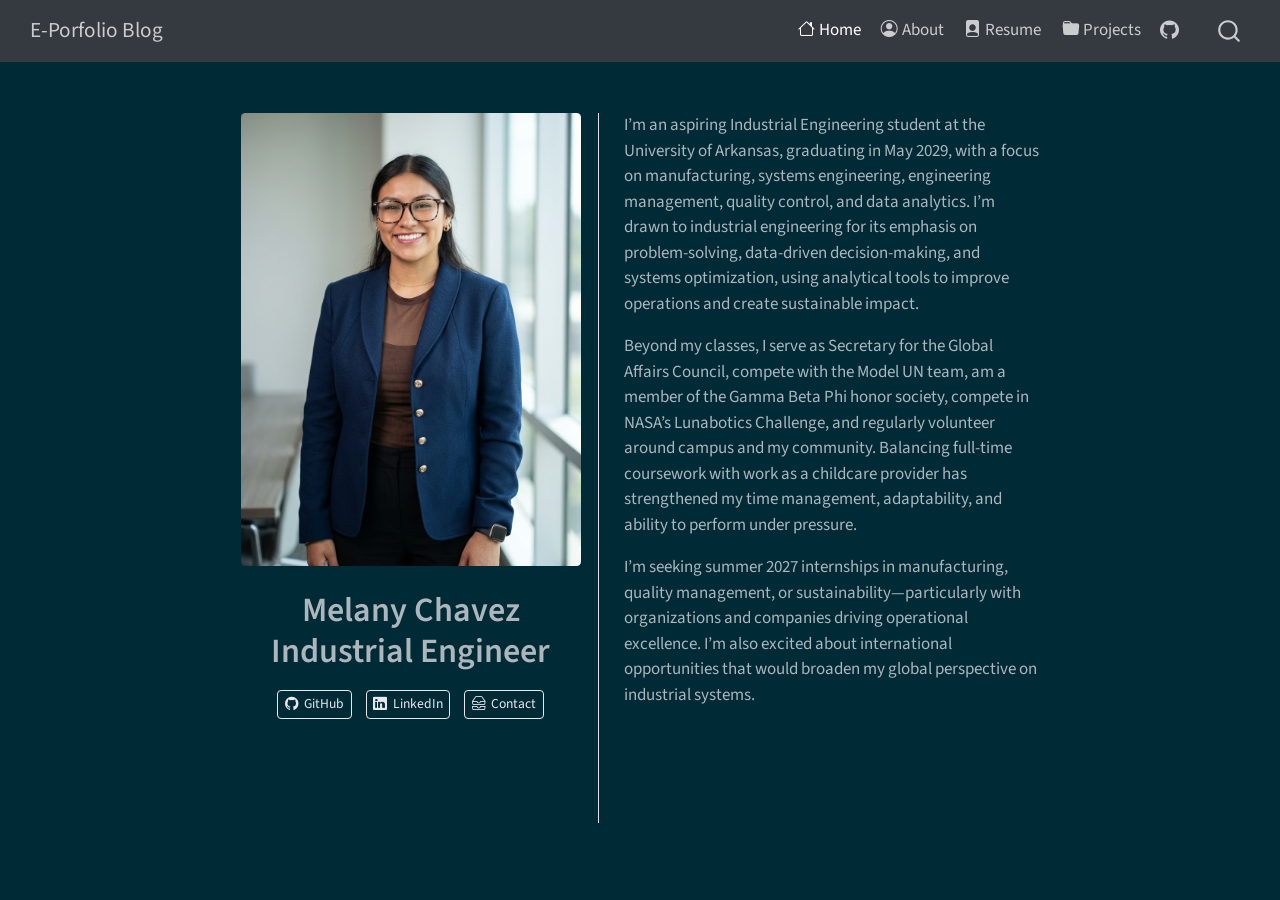
==== docs/index.html @ fdc938cd "Initial commit" ====
<!DOCTYPE html>
<html xmlns="http://www.w3.org/1999/xhtml" lang="en" xml:lang="en"><head>

<meta charset="utf-8">
<meta name="generator" content="quarto-1.9.38">

<meta name="viewport" content="width=device-width, initial-scale=1.0, user-scalable=yes">


<title>Melany Chavez Industrial Engineer – E-Porfolio Blog</title>
<style>
/* Default styles provided by pandoc.
** See https://pandoc.org/MANUAL.html#variables-for-html for config info.
*/
code{white-space: pre-wrap;}
span.smallcaps{font-variant: small-caps;}
div.columns{display: flex; gap: min(4vw, 1.5em);}
div.column{flex: auto; overflow-x: auto;}
div.hanging-indent{margin-left: 1.5em; text-indent: -1.5em;}
ul.task-list{list-style: none;}
ul.task-list li input[type="checkbox"] {
  width: 0.8em;
  margin: 0 0.8em 0.2em -1em; /* quarto-specific, see https://github.com/quarto-dev/quarto-cli/issues/4556 */ 
  vertical-align: middle;
}
</style>


<script src="site_libs/quarto-nav/quarto-nav.js"></script>
<script src="site_libs/quarto-nav/headroom.min.js"></script>
<script src="site_libs/clipboard/clipboard.min.js"></script>
<script src="site_libs/quarto-search/autocomplete.umd.js"></script>
<script src="site_libs/quarto-search/fuse.min.js"></script>
<script src="site_libs/quarto-search/quarto-search.js"></script>
<meta name="quarto:offset" content="./">
<script src="site_libs/quarto-html/quarto.js" type="module"></script>
<script src="site_libs/quarto-html/tabsets/tabsets.js" type="module"></script>
<script src="site_libs/quarto-html/popper.min.js"></script>
<script src="site_libs/quarto-html/tippy.umd.min.js"></script>
<link href="site_libs/quarto-html/tippy.css" rel="stylesheet">
<link href="site_libs/quarto-html/quarto-syntax-highlighting-dark-0a6b7249c26820e032cb0bd839ff02b1.css" rel="stylesheet" id="quarto-text-highlighting-styles">
<script src="site_libs/bootstrap/bootstrap.min.js"></script>
<link href="site_libs/bootstrap/bootstrap-icons.css" rel="stylesheet">
<link href="site_libs/bootstrap/bootstrap-25594543a0b82430c9b0b047752f0dde.min.css" rel="stylesheet" append-hash="true" id="quarto-bootstrap" data-mode="dark">
<script id="quarto-search-options" type="application/json">{
  "location": "navbar",
  "copy-button": false,
  "collapse-after": 3,
  "panel-placement": "end",
  "type": "overlay",
  "limit": 50,
  "keyboard-shortcut": [
    "f",
    "/",
    "s"
  ],
  "show-item-context": false,
  "language": {
    "search-no-results-text": "No results",
    "search-matching-documents-text": "matching documents",
    "search-copy-link-title": "Copy link to search",
    "search-hide-matches-text": "Hide additional matches",
    "search-more-match-text": "more match in this document",
    "search-more-matches-text": "more matches in this document",
    "search-clear-button-title": "Clear",
    "search-text-placeholder": "",
    "search-detached-cancel-button-title": "Cancel",
    "search-submit-button-title": "Submit",
    "search-label": "Search"
  }
}</script>


<link rel="stylesheet" href="styles.css">
</head>

<body class="nav-fixed fullcontent quarto-light">

<div id="quarto-search-results"></div>
  <header id="quarto-header" class="headroom fixed-top">
    <nav class="navbar navbar-expand-lg " data-bs-theme="dark">
      <div class="navbar-container container-fluid">
      <div class="navbar-brand-container mx-auto">
    <a class="navbar-brand" href="./index.html">
    <span class="navbar-title">E-Porfolio Blog</span>
    </a>
  </div>
            <div id="quarto-search" class="" title="Search"></div>
          <button class="navbar-toggler" type="button" data-bs-toggle="collapse" data-bs-target="#navbarCollapse" aria-controls="navbarCollapse" role="menu" aria-expanded="false" aria-label="Toggle navigation" onclick="if (window.quartoToggleHeadroom) { window.quartoToggleHeadroom(); }">
  <span class="navbar-toggler-icon"></span>
</button>
          <div class="collapse navbar-collapse" id="navbarCollapse">
            <ul class="navbar-nav navbar-nav-scroll ms-auto">
  <li class="nav-item">
    <a class="nav-link active" href="./index.html" aria-current="page"> <i class="bi bi-house" role="img">
</i> 
<span class="menu-text">Home</span></a>
  </li>  
  <li class="nav-item">
    <a class="nav-link" href="./about.html"> <i class="bi bi-person-circle" role="img">
</i> 
<span class="menu-text">About</span></a>
  </li>  
  <li class="nav-item">
    <a class="nav-link" href="./resume.html"> <i class="bi bi-file-person-fill" role="img">
</i> 
<span class="menu-text">Resume</span></a>
  </li>  
  <li class="nav-item">
    <a class="nav-link" href="./projects.html"> <i class="bi bi-folder-fill" role="img">
</i> 
<span class="menu-text">Projects</span></a>
  </li>  
  <li class="nav-item compact">
    <a class="nav-link" href="https://github.com/MelChaCas"> <i class="bi bi-github" role="img" aria-label="GitHub">
</i> 
<span class="menu-text"></span></a>
  </li>  
  <li class="nav-item compact">
    <a class="nav-link" href="https://www.linkedin.com/in/melany-chavez-castillo/"> <i class="bi bi-linkedIn" role="img" aria-label="LinkedIn">
</i> 
<span class="menu-text"></span></a>
  </li>  
</ul>
          </div> <!-- /navcollapse -->
            <div class="quarto-navbar-tools">
</div>
      </div> <!-- /container-fluid -->
    </nav>
</header>
<!-- content -->
<div id="quarto-content" class="quarto-container page-columns page-rows-contents page-layout-article page-navbar">
<!-- sidebar -->
<!-- margin-sidebar -->
    
<!-- main -->
<div class="quarto-about-trestles">
  <div class="about-entity">
    <img src="head.shot.2.jpg" class="about-image
  rounded " style="width: 20em;">
<header id="title-block-header" class="quarto-title-block default">
<div class="quarto-title">
<h1 class="title">Melany Chavez Industrial Engineer</h1>
</div>
<div class="quarto-title-meta">
  </div>
</header>
    <div class="about-links">
  <a href="https://github.com/MelChaCas]" class="about-link" rel="" target="">
    <i class="bi bi-github"></i>
     <span class="about-link-text">GitHub</span>
  </a>
  <a href="https://www.linkedin.com/in/melany-chavez-castillo/]" class="about-link" rel="" target="">
    <i class="bi bi-linkedin"></i>
     <span class="about-link-text">LinkedIn</span>
  </a>
  <a href="mailto:[mchavez3@uark.edu]" class="about-link" rel="" target="">
    <i class="bi bi-inboxes"></i>
     <span class="about-link-text">Contact</span>
  </a>
</div>
  </div>
  <div class="about-contents"><main class="content" id="quarto-document-content">
<p>I’m an aspiring Industrial Engineering student at the University of Arkansas, graduating in May 2029, with a focus on manufacturing, systems engineering, engineering management, quality control, and data analytics. I’m drawn to industrial engineering for its emphasis on problem-solving, data-driven decision-making, and systems optimization, using analytical tools to improve operations and create sustainable impact.</p>
<p>Beyond my classes, I serve as Secretary for the Global Affairs Council, compete with the Model UN team, am a member of the Gamma Beta Phi honor society, compete in NASA’s Lunabotics Challenge, and regularly volunteer around campus and my community. Balancing full-time coursework with work as a childcare provider has strengthened my time management, adaptability, and ability to perform under pressure.</p>
<p>I’m seeking summer 2027 internships in manufacturing, quality management, or sustainability—particularly with organizations and companies driving operational excellence. I’m also excited about international opportunities that would broaden my global perspective on industrial systems.</p>


</main></div>
</div>
 <!-- /main -->
<script id="quarto-html-after-body" type="application/javascript">
  window.document.addEventListener("DOMContentLoaded", function (event) {
    const isCodeAnnotation = (el) => {
      for (const clz of el.classList) {
        if (clz.startsWith('code-annotation-')) {                     
          return true;
        }
      }
      return false;
    }
    const onCopySuccess = function(e) {
      // button target
      const button = e.trigger;
      // don't keep focus
      button.blur();
      // flash "checked"
      button.classList.add('code-copy-button-checked');
      var currentTitle = button.getAttribute("title");
      button.setAttribute("title", "Copied!");
      let tooltip;
      if (window.bootstrap) {
        button.setAttribute("data-bs-toggle", "tooltip");
        button.setAttribute("data-bs-placement", "left");
        button.setAttribute("data-bs-title", "Copied!");
        tooltip = new bootstrap.Tooltip(button, 
          { trigger: "manual", 
            customClass: "code-copy-button-tooltip",
            offset: [0, -8]});
        tooltip.show();    
      }
      setTimeout(function() {
        if (tooltip) {
          tooltip.hide();
          button.removeAttribute("data-bs-title");
          button.removeAttribute("data-bs-toggle");
          button.removeAttribute("data-bs-placement");
        }
        button.setAttribute("title", currentTitle);
        button.classList.remove('code-copy-button-checked');
      }, 1000);
      // clear code selection
      e.clearSelection();
    }
    const getTextToCopy = function(trigger) {
      const outerScaffold = trigger.parentElement.cloneNode(true);
      const codeEl = outerScaffold.querySelector('code');
      for (const childEl of codeEl.children) {
        if (isCodeAnnotation(childEl)) {
          childEl.remove();
        }
      }
      return codeEl.innerText;
    }
    const clipboard = new window.ClipboardJS('.code-copy-button:not([data-in-quarto-modal])', {
      text: getTextToCopy
    });
    clipboard.on('success', onCopySuccess);
    if (window.document.getElementById('quarto-embedded-source-code-modal')) {
      const clipboardModal = new window.ClipboardJS('.code-copy-button[data-in-quarto-modal]', {
        text: getTextToCopy,
        container: window.document.getElementById('quarto-embedded-source-code-modal')
      });
      clipboardModal.on('success', onCopySuccess);
    }
      var localhostRegex = new RegExp(/^(?:http|https):\/\/localhost\:?[0-9]*\//);
      var mailtoRegex = new RegExp(/^mailto:/);
        var filterRegex = new RegExp('/' + window.location.host + '/');
      var isInternal = (href) => {
          return filterRegex.test(href) || localhostRegex.test(href) || mailtoRegex.test(href);
      }
      // Inspect non-navigation links and adorn them if external
     var links = window.document.querySelectorAll('a[href]:not(.nav-link):not(.navbar-brand):not(.toc-action):not(.sidebar-link):not(.sidebar-item-toggle):not(.pagination-link):not(.no-external):not([aria-hidden]):not(.dropdown-item):not(.quarto-navigation-tool):not(.about-link)');
      for (var i=0; i<links.length; i++) {
        const link = links[i];
        if (!isInternal(link.href)) {
          // undo the damage that might have been done by quarto-nav.js in the case of
          // links that we want to consider external
          if (link.dataset.originalHref !== undefined) {
            link.href = link.dataset.originalHref;
          }
        }
      }
    function tippyHover(el, contentFn, onTriggerFn, onUntriggerFn) {
      const config = {
        allowHTML: true,
        maxWidth: 500,
        delay: 100,
        arrow: false,
        appendTo: function(el) {
            return el.parentElement;
        },
        interactive: true,
        interactiveBorder: 10,
        theme: 'quarto',
        placement: 'bottom-start',
      };
      if (contentFn) {
        config.content = contentFn;
      }
      if (onTriggerFn) {
        config.onTrigger = onTriggerFn;
      }
      if (onUntriggerFn) {
        config.onUntrigger = onUntriggerFn;
      }
      window.tippy(el, config); 
    }
    const noterefs = window.document.querySelectorAll('a[role="doc-noteref"]');
    for (var i=0; i<noterefs.length; i++) {
      const ref = noterefs[i];
      tippyHover(ref, function() {
        // use id or data attribute instead here
        let href = ref.getAttribute('data-footnote-href') || ref.getAttribute('href');
        try { href = new URL(href).hash; } catch {}
        const id = href.replace(/^#\/?/, "");
        const note = window.document.getElementById(id);
        if (note) {
          return note.innerHTML;
        } else {
          return "";
        }
      });
    }
    const xrefs = window.document.querySelectorAll('a.quarto-xref');
    const processXRef = (id, note) => {
      // Strip column container classes
      const stripColumnClz = (el) => {
        el.classList.remove("page-full", "page-columns");
        if (el.children) {
          for (const child of el.children) {
            stripColumnClz(child);
          }
        }
      }
      stripColumnClz(note)
      if (id === null || id.startsWith('sec-')) {
        // Special case sections, only their first couple elements
        const container = document.createElement("div");
        if (note.children && note.children.length > 2) {
          container.appendChild(note.children[0].cloneNode(true));
          for (let i = 1; i < note.children.length; i++) {
            const child = note.children[i];
            if (child.tagName === "P" && child.innerText === "") {
              continue;
            } else {
              container.appendChild(child.cloneNode(true));
              break;
            }
          }
          if (window.Quarto?.typesetMath) {
            window.Quarto.typesetMath(container);
          }
          return container.innerHTML
        } else {
          if (window.Quarto?.typesetMath) {
            window.Quarto.typesetMath(note);
          }
          return note.innerHTML;
        }
      } else {
        // Remove any anchor links if they are present
        const anchorLink = note.querySelector('a.anchorjs-link');
        if (anchorLink) {
          anchorLink.remove();
        }
        if (window.Quarto?.typesetMath) {
          window.Quarto.typesetMath(note);
        }
        if (note.classList.contains("callout")) {
          return note.outerHTML;
        } else {
          return note.innerHTML;
        }
      }
    }
    for (var i=0; i<xrefs.length; i++) {
      const xref = xrefs[i];
      tippyHover(xref, undefined, function(instance) {
        instance.disable();
        let url = xref.getAttribute('href');
        let hash = undefined; 
        if (url.startsWith('#')) {
          hash = url;
        } else {
          try { hash = new URL(url).hash; } catch {}
        }
        if (hash) {
          const id = hash.replace(/^#\/?/, "");
          const note = window.document.getElementById(id);
          if (note !== null) {
            try {
              const html = processXRef(id, note.cloneNode(true));
              instance.setContent(html);
            } finally {
              instance.enable();
              instance.show();
            }
          } else {
            // See if we can fetch this
            fetch(url.split('#')[0])
            .then(res => res.text())
            .then(html => {
              const parser = new DOMParser();
              const htmlDoc = parser.parseFromString(html, "text/html");
              const note = htmlDoc.getElementById(id);
              if (note !== null) {
                const html = processXRef(id, note);
                instance.setContent(html);
              } 
            }).finally(() => {
              instance.enable();
              instance.show();
            });
          }
        } else {
          // See if we can fetch a full url (with no hash to target)
          // This is a special case and we should probably do some content thinning / targeting
          fetch(url)
          .then(res => res.text())
          .then(html => {
            const parser = new DOMParser();
            const htmlDoc = parser.parseFromString(html, "text/html");
            const note = htmlDoc.querySelector('main.content');
            if (note !== null) {
              // This should only happen for chapter cross references
              // (since there is no id in the URL)
              // remove the first header
              if (note.children.length > 0 && note.children[0].tagName === "HEADER") {
                note.children[0].remove();
              }
              const html = processXRef(null, note);
              instance.setContent(html);
            } 
          }).finally(() => {
            instance.enable();
            instance.show();
          });
        }
      }, function(instance) {
      });
    }
        let selectedAnnoteEl;
        const selectorForAnnotation = ( cell, annotation) => {
          let cellAttr = 'data-code-cell="' + cell + '"';
          let lineAttr = 'data-code-annotation="' +  annotation + '"';
          const selector = 'span[' + cellAttr + '][' + lineAttr + ']';
          return selector;
        }
        const selectCodeLines = (annoteEl) => {
          const doc = window.document;
          const targetCell = annoteEl.getAttribute("data-target-cell");
          const targetAnnotation = annoteEl.getAttribute("data-target-annotation");
          const annoteSpan = window.document.querySelector(selectorForAnnotation(targetCell, targetAnnotation));
          const lines = annoteSpan.getAttribute("data-code-lines").split(",");
          const lineIds = lines.map((line) => {
            return targetCell + "-" + line;
          })
          let top = null;
          let height = null;
          let parent = null;
          if (lineIds.length > 0) {
              //compute the position of the single el (top and bottom and make a div)
              const el = window.document.getElementById(lineIds[0]);
              top = el.offsetTop;
              height = el.offsetHeight;
              parent = el.parentElement.parentElement;
            if (lineIds.length > 1) {
              const lastEl = window.document.getElementById(lineIds[lineIds.length - 1]);
              const bottom = lastEl.offsetTop + lastEl.offsetHeight;
              height = bottom - top;
            }
            if (top !== null && height !== null && parent !== null) {
              // cook up a div (if necessary) and position it 
              let div = window.document.getElementById("code-annotation-line-highlight");
              if (div === null) {
                div = window.document.createElement("div");
                div.setAttribute("id", "code-annotation-line-highlight");
                div.style.position = 'absolute';
                parent.appendChild(div);
              }
              div.style.top = top - 2 + "px";
              div.style.height = height + 4 + "px";
              div.style.left = 0;
              let gutterDiv = window.document.getElementById("code-annotation-line-highlight-gutter");
              if (gutterDiv === null) {
                gutterDiv = window.document.createElement("div");
                gutterDiv.setAttribute("id", "code-annotation-line-highlight-gutter");
                gutterDiv.style.position = 'absolute';
                const codeCell = window.document.getElementById(targetCell);
                const gutter = codeCell.querySelector('.code-annotation-gutter');
                gutter.appendChild(gutterDiv);
              }
              gutterDiv.style.top = top - 2 + "px";
              gutterDiv.style.height = height + 4 + "px";
            }
            selectedAnnoteEl = annoteEl;
          }
        };
        const unselectCodeLines = () => {
          const elementsIds = ["code-annotation-line-highlight", "code-annotation-line-highlight-gutter"];
          elementsIds.forEach((elId) => {
            const div = window.document.getElementById(elId);
            if (div) {
              div.remove();
            }
          });
          selectedAnnoteEl = undefined;
        };
          // Handle positioning of the toggle
      window.addEventListener(
        "resize",
        throttle(() => {
          elRect = undefined;
          if (selectedAnnoteEl) {
            selectCodeLines(selectedAnnoteEl);
          }
        }, 10)
      );
      function throttle(fn, ms) {
      let throttle = false;
      let timer;
        return (...args) => {
          if(!throttle) { // first call gets through
              fn.apply(this, args);
              throttle = true;
          } else { // all the others get throttled
              if(timer) clearTimeout(timer); // cancel #2
              timer = setTimeout(() => {
                fn.apply(this, args);
                timer = throttle = false;
              }, ms);
          }
        };
      }
        // Attach click handler to the DT
        const annoteDls = window.document.querySelectorAll('dt[data-target-cell]');
        for (const annoteDlNode of annoteDls) {
          annoteDlNode.addEventListener('click', (event) => {
            const clickedEl = event.target;
            if (clickedEl !== selectedAnnoteEl) {
              unselectCodeLines();
              const activeEl = window.document.querySelector('dt[data-target-cell].code-annotation-active');
              if (activeEl) {
                activeEl.classList.remove('code-annotation-active');
              }
              selectCodeLines(clickedEl);
              clickedEl.classList.add('code-annotation-active');
            } else {
              // Unselect the line
              unselectCodeLines();
              clickedEl.classList.remove('code-annotation-active');
            }
          });
        }
    const findCites = (el) => {
      const parentEl = el.parentElement;
      if (parentEl) {
        const cites = parentEl.dataset.cites;
        if (cites) {
          return {
            el,
            cites: cites.split(' ')
          };
        } else {
          return findCites(el.parentElement)
        }
      } else {
        return undefined;
      }
    };
    var bibliorefs = window.document.querySelectorAll('a[role="doc-biblioref"]');
    for (var i=0; i<bibliorefs.length; i++) {
      const ref = bibliorefs[i];
      const citeInfo = findCites(ref);
      if (citeInfo) {
        tippyHover(citeInfo.el, function() {
          var popup = window.document.createElement('div');
          citeInfo.cites.forEach(function(cite) {
            var citeDiv = window.document.createElement('div');
            citeDiv.classList.add('hanging-indent');
            citeDiv.classList.add('csl-entry');
            var biblioDiv = window.document.getElementById('ref-' + cite);
            if (biblioDiv) {
              citeDiv.innerHTML = biblioDiv.innerHTML;
            }
            popup.appendChild(citeDiv);
          });
          return popup.innerHTML;
        });
      }
    }
  });
  </script>
</div> <!-- /content -->




</body></html>
---- docs/site_libs/quarto-html/tippy.css ----
.tippy-box[data-animation=fade][data-state=hidden]{opacity:0}[data-tippy-root]{max-width:calc(100vw - 10px)}.tippy-box{position:relative;background-color:#333;color:#fff;border-radius:4px;font-size:14px;line-height:1.4;white-space:normal;outline:0;transition-property:transform,visibility,opacity}.tippy-box[data-placement^=top]>.tippy-arrow{bottom:0}.tippy-box[data-placement^=top]>.tippy-arrow:before{bottom:-7px;left:0;border-width:8px 8px 0;border-top-color:initial;transform-origin:center top}.tippy-box[data-placement^=bottom]>.tippy-arrow{top:0}.tippy-box[data-placement^=bottom]>.tippy-arrow:before{top:-7px;left:0;border-width:0 8px 8px;border-bottom-color:initial;transform-origin:center bottom}.tippy-box[data-placement^=left]>.tippy-arrow{right:0}.tippy-box[data-placement^=left]>.tippy-arrow:before{border-width:8px 0 8px 8px;border-left-color:initial;right:-7px;transform-origin:center left}.tippy-box[data-placement^=right]>.tippy-arrow{left:0}.tippy-box[data-placement^=right]>.tippy-arrow:before{left:-7px;border-width:8px 8px 8px 0;border-right-color:initial;transform-origin:center right}.tippy-box[data-inertia][data-state=visible]{transition-timing-function:cubic-bezier(.54,1.5,.38,1.11)}.tippy-arrow{width:16px;height:16px;color:#333}.tippy-arrow:before{content:"";position:absolute;border-color:transparent;border-style:solid}.tippy-content{position:relative;padding:5px 9px;z-index:1}
---- docs/site_libs/quarto-html/quarto-syntax-highlighting-dark-0a6b7249c26820e032cb0bd839ff02b1.css ----
/* quarto syntax highlight colors */
:root {
  --quarto-hl-al-color: #f07178;
  --quarto-hl-an-color: #d4d0ab;
  --quarto-hl-at-color: #00e0e0;
  --quarto-hl-bn-color: #d4d0ab;
  --quarto-hl-bu-color: #abe338;
  --quarto-hl-ch-color: #abe338;
  --quarto-hl-co-color: #f8f8f2;
  --quarto-hl-cv-color: #ffd700;
  --quarto-hl-cn-color: #ffd700;
  --quarto-hl-cf-color: #ffa07a;
  --quarto-hl-dt-color: #ffa07a;
  --quarto-hl-dv-color: #d4d0ab;
  --quarto-hl-do-color: #f8f8f2;
  --quarto-hl-er-color: #f07178;
  --quarto-hl-ex-color: #00e0e0;
  --quarto-hl-fl-color: #d4d0ab;
  --quarto-hl-fu-color: #ffa07a;
  --quarto-hl-im-color: #abe338;
  --quarto-hl-in-color: #d4d0ab;
  --quarto-hl-kw-color: #ffa07a;
  --quarto-hl-op-color: #ffa07a;
  --quarto-hl-ot-color: #00e0e0;
  --quarto-hl-pp-color: #dcc6e0;
  --quarto-hl-re-color: #00e0e0;
  --quarto-hl-sc-color: #abe338;
  --quarto-hl-ss-color: #abe338;
  --quarto-hl-st-color: #abe338;
  --quarto-hl-va-color: #00e0e0;
  --quarto-hl-vs-color: #abe338;
  --quarto-hl-wa-color: #dcc6e0;
}

/* other quarto variables */
:root {
  --quarto-font-monospace: SFMono-Regular, Menlo, Monaco, Consolas, "Liberation Mono", "Courier New", monospace;
}

/* syntax highlight based on Pandoc's rules */
pre > code.sourceCode > span {
  color: #f8f8f2;
}

code.sourceCode > span {
  color: #f8f8f2;
}

div.sourceCode,
div.sourceCode pre.sourceCode {
  color: #f8f8f2;
}

/* Normal */
code span {
  color: #f8f8f2;
}

/* Alert */
code span.al {
  color: #f07178;
}

/* Annotation */
code span.an {
  color: #d4d0ab;
}

/* Attribute */
code span.at {
  color: #00e0e0;
}

/* BaseN */
code span.bn {
  color: #d4d0ab;
}

/* BuiltIn */
code span.bu {
  color: #abe338;
}

/* ControlFlow */
code span.cf {
  font-weight: bold;
  color: #ffa07a;
}

/* Char */
code span.ch {
  color: #abe338;
}

/* Constant */
code span.cn {
  color: #ffd700;
}

/* Comment */
code span.co {
  font-style: italic;
  color: #f8f8f2;
}

/* CommentVar */
code span.cv {
  color: #ffd700;
}

/* Documentation */
code span.do {
  color: #f8f8f2;
}

/* DataType */
code span.dt {
  color: #ffa07a;
}

/* DecVal */
code span.dv {
  color: #d4d0ab;
}

/* Error */
code span.er {
  color: #f07178;
  text-decoration: underline;
}

/* Extension */
code span.ex {
  font-weight: bold;
  color: #00e0e0;
}

/* Float */
code span.fl {
  color: #d4d0ab;
}

/* Function */
code span.fu {
  color: #ffa07a;
}

/* Import */
code span.im {
  color: #abe338;
}

/* Information */
code span.in {
  color: #d4d0ab;
}

/* Keyword */
code span.kw {
  font-weight: bold;
  color: #ffa07a;
}

/* Operator */
code span.op {
  color: #ffa07a;
}

/* Other */
code span.ot {
  color: #00e0e0;
}

/* Preprocessor */
code span.pp {
  color: #dcc6e0;
}

/* RegionMarker */
code span.re {
  background-color: #f8f8f2;
  color: #00e0e0;
}

/* SpecialChar */
code span.sc {
  color: #abe338;
}

/* SpecialString */
code span.ss {
  color: #abe338;
}

/* String */
code span.st {
  color: #abe338;
}

/* Variable */
code span.va {
  color: #00e0e0;
}

/* VerbatimString */
code span.vs {
  color: #abe338;
}

/* Warning */
code span.wa {
  color: #dcc6e0;
}

.prevent-inlining {
  content: "</";
}

/*# sourceMappingURL=175367c052bafc98bd680af3479823f0.css.map */
---- docs/styles.css ----
/* css styles */
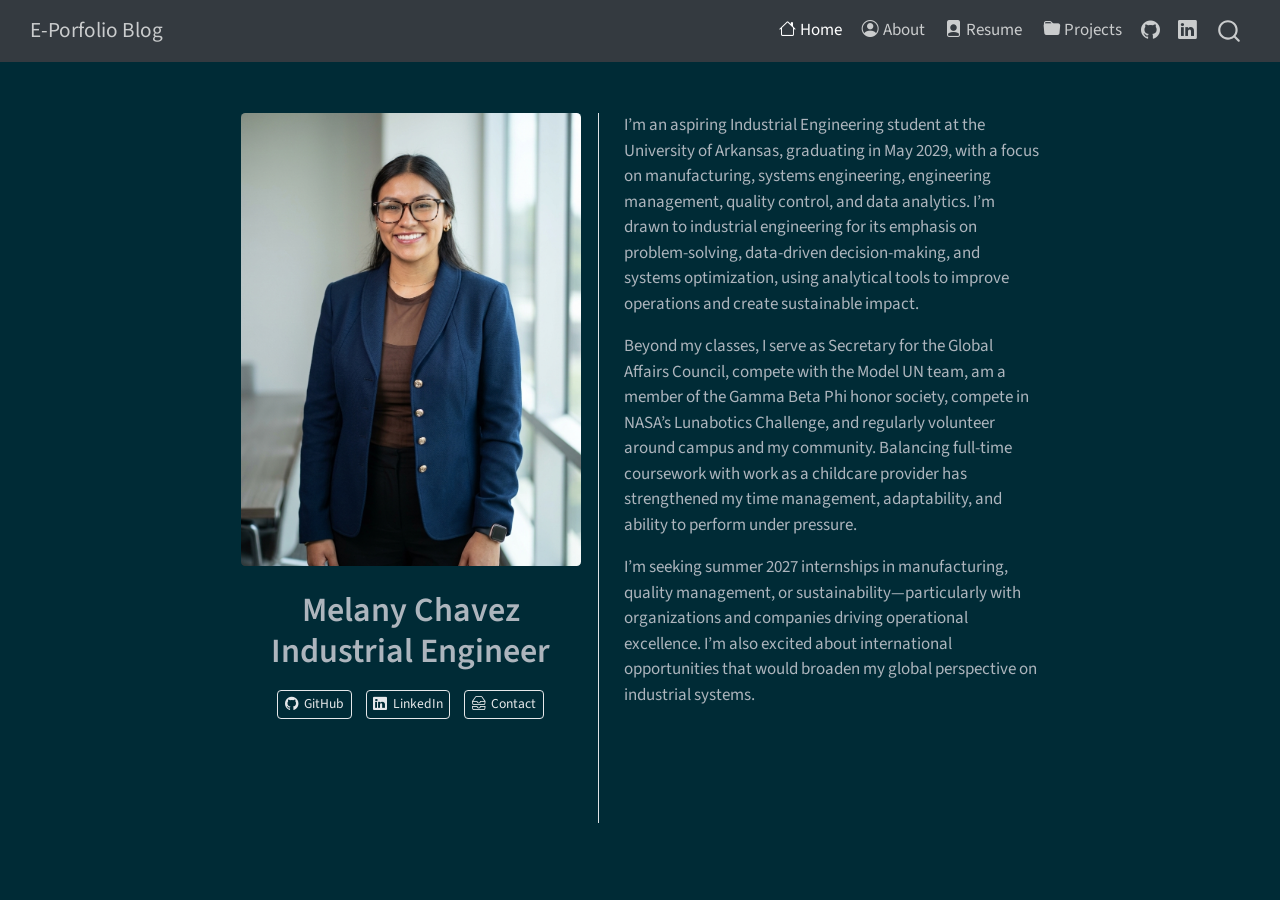
==== commit 4ea164ec: "Fixed Icon" ====
--- a/docs/index.html
+++ b/docs/index.html
@@ -117,7 +117,7 @@
 <span class="menu-text"></span></a>
   </li>  
   <li class="nav-item compact">
-    <a class="nav-link" href="https://www.linkedin.com/in/melany-chavez-castillo/"> <i class="bi bi-linkedIn" role="img" aria-label="LinkedIn">
+    <a class="nav-link" href="https://www.linkedin.com/in/melany-chavez-castillo/"> <i class="bi bi-linkedin" role="img" aria-label="LinkedIn">
 </i> 
 <span class="menu-text"></span></a>
   </li>  
@@ -146,7 +146,7 @@
   </div>
 </header>
     <div class="about-links">
-  <a href="https://github.com/MelChaCas]" class="about-link" rel="" target="">
+  <a href="https://github.com/MelChaCas" class="about-link" rel="" target="">
     <i class="bi bi-github"></i>
      <span class="about-link-text">GitHub</span>
   </a>
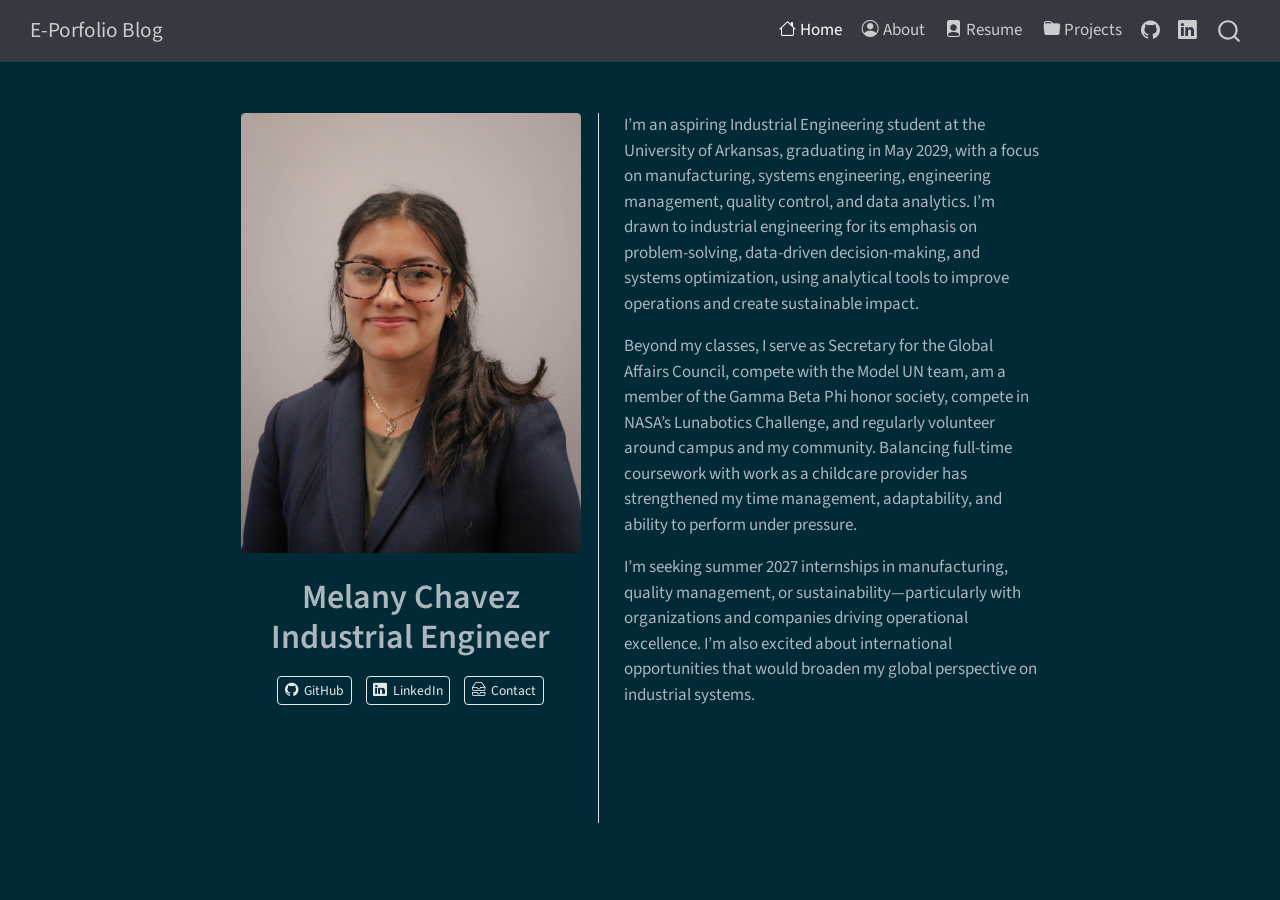
==== commit 7879358c: "added project & updated portfolio" ====
--- a/docs/index.html
+++ b/docs/index.html
@@ -136,7 +136,7 @@
 <!-- main -->
 <div class="quarto-about-trestles">
   <div class="about-entity">
-    <img src="head.shot.2.jpg" class="about-image
+    <img src="new.shot.jpg" class="about-image
   rounded " style="width: 20em;">
 <header id="title-block-header" class="quarto-title-block default">
 <div class="quarto-title">
